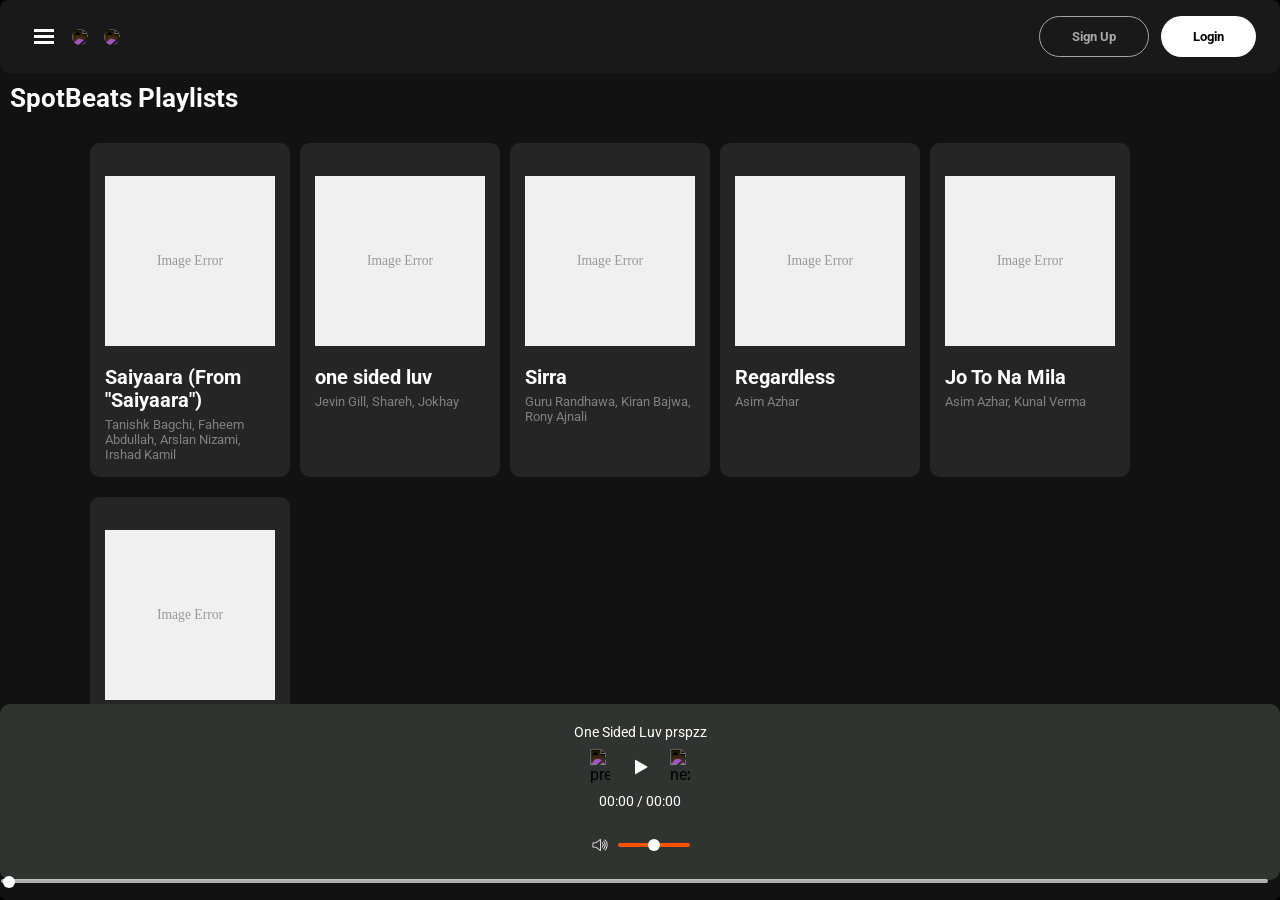
==== index.html @ 0576da1a "took the index file out of the folder" ====
<!DOCTYPE html>
<html lang="en">

<head>
    <meta charset="UTF-8">
    <meta name="viewport" content="width=device-width, initial-scale=1.0">
    <link rel="stylesheet" href="/style/style2.css">
    <link rel="stylesheet" href="/style/utility.css">
    <link rel="preconnect" href="https://fonts.googleapis.com">
    <link rel="preconnect" href="https://fonts.gstatic.com" crossorigin>
    <link rel="icon" class="invert" sizes="16x16" type="image/png"
        href="https://open.spotifycdn.com/cdn/images/favicon16.1c487bff.png">
    <link
        href="https://fonts.googleapis.com/css2?family=Butcherman&family=Martel+Sans:wght@600&family=Poppins:ital,wght@0,100;0,200;0,300;0,400;0,500;0,600;0,700;0,800;0,900;1,100;1,200;1,300;1,400;1,500;1,600;1,700;1,800;1,900&family=Roboto:ital,wght@0,100..900;1,100..900&display=swap"
        rel="stylesheet">
    <title>SpotBeats - Web Player: Music for everyone</title>
</head>

<body>
    <div class="container flex bg-black">
        
        <div class="left">
            <div class="close">
                <img width="25px" class="invert close-img" src="/img/cross.svg" alt="cross">
            </div>
            <div class="home bg-gray rounded margin-1 padding-1">
                <div class="logo flex align-item"><img class="invert" src="/img/logo.svg" alt="logo">SpotBeats</div>
                <ul>
                    <li><img class="invert" src="/img/home.svg" alt="home">Home</li>
                    <li><img class="invert" src="/img/search.svg" alt="search">Search</li>
                </ul>
            </div>

            <div class="library bg-gray rounded padding-1 margin-1">
                <div class="heading flex align-item">
                    <h2>Your Library</h2>
                    <button><img class="invert justify-center" src="/img/plus.svg" alt="plus"></button>
                </div>

                <div class="songslist">
                    <ul>
                    </ul>
                </div>

                <div class="footer">
                    <div><a href="https://www.spotify.com/pk-en/legal/">Legal</a></div>
                    <div><a href="https://www.spotify.com/pk-en/safetyandprivacy/">Safety & Privacy Center</a></div>
                    <div><a href="https://www.spotify.com/pk-en/legal/privacy-policy/">Privacy Policy</a></div>
                    <div><a href="https://www.spotify.com/pk-en/legal/cookies-policy/">Cookies</a></div>
                    <div><a href="https://www.spotify.com/pk-en/legal/privacy-policy/#s3">About Ads</a></div>
                    <div><a href="https://www.spotify.com/pk-en/accessibility/">Accessibility</a></div>
                </div>
            </div>
        </div>

        <div class="right bg-gray rounded">
            <div class="header">
                <div class="nav">
                    <img src="/img/hamburger.svg" class="invert hamburger" alt="hamburger" height="20" width="20">
                    <img src="https://cdn.hugeicons.com/icons/arrow-left-01-stroke-sharp.svg" alt="back">
                    <img src="https://cdn.hugeicons.com/icons/arrow-right-01-stroke-standard.svg" alt="forward">
                </div>
                <div class="buttons">
                    <button>Sign Up</button>
                    <button>Login</button>
                </div>
            </div>



            <div class="spotifyPlaylists">
                <h1>SpotBeats Playlists</h1>
                
                <div class="card-container">
        
                </div>

            </div>

            <div class="playbar">

                <div class="songinfo">
                </div>
                <div class="songbuttons invert">
                    <img id="previous" width="23" src="https://cdn-icons-png.flaticon.com/512/8839/8839055.png"
                        alt="previous">
                    <img id="play" src="/img/playButton.svg" alt="play">
                    <img id="next" width="17" src="https://cdn-icons-png.flaticon.com/512/6364/6364389.png" alt="next">
                </div>

                <div class="voltime">

                    <div class="songtime"> </div>
                    <div class="volume-control">
                        <img src="/img/volume.png" alt="volume" class="volume-icon invert">
                        <input type="range" min="0" max="100" value="50" class="volume-slider">
                    </div>

                </div>

            </div>

            <div class="seekbar">
                <div class="circle"></div>
            </div>

        </div>
    </div>
    <script src="/script/script2.js"></script>
</body>

</html>
---- style/style2.css ----
* {
    margin: 0;
    padding: 0;
    box-sizing: border-box;
    font-family: 'Roboto', sans-serif;
}

body {
    background-color: black;
    color: white;
}

html,
body {
    height: 100%;
    /* overflow: hidden; */
}

.container {
    display: flex;
    height: 100%;
    overflow: hidden;
}

.logo {
    gap: 2px;
    font-weight: bold;
    display: flex;
    align-items: center;
}

.left {
    width: 25vw;
    padding: 3px 5px;
    display: flex;
    flex-direction: column;
    height: 100vh;
    position: relative;
}

.right {
    width: 75vw;
    margin: 9px 3px 0 0;
    height: 100%;
    position: relative;

}

.home ul li {
    list-style: none;
    display: flex;
    gap: 18px;
    padding-top: 12px;
    font-weight: bold;
    align-items: center;
    width: 20px;
}

.library {
    flex: 1;
    display: flex;
    flex-direction: column;
    margin-top: 10px;
    padding-left: 12px;
    position: relative;
    overflow: hidden;
}

.heading {
    padding: 10px 8px;
    font-size: 10px;
    display: flex;
    align-items: center;
    margin: -10px 0;
}

.heading button {
    background: none;
    border: none;
    cursor: pointer;
    padding: 8px;
    border-radius: 50%;
    transition: background-color 0.2s ease;
    display: flex;
    align-items: center;
    justify-content: center;
    margin-left: auto;
}

.heading button:hover {
    background-color: rgba(255, 255, 255, 0.1);
}

.heading button img {
    width: 16px;
    height: 16px;
}

.songslist {
    flex: 1;
    overflow-y: scroll;
    margin: 12px 0;
    padding-right: 8px;
    scrollbar-color: gray;
    scroll-behavior: smooth;
}

.songslist ul {
    padding: 0;
    margin: 0;
}

.songslist ul li {
    list-style-type: decimal;
    display: flex;
    gap: 34px;
    cursor: pointer;
    border: 1px solid gray;
    margin: 5px 0;
    padding: 12px 5px 10px 10px;
    border-radius: 5px;
    max-height: 100vh;
    font-size: 14px;
    align-items: center;
}

.songslist ul li img {
    width: 20px;
}

.playnow {
    display: flex;
    align-items: center;
    justify-content: center;
    padding: 10px 34px;
}

.playnow span {
    font-size: 15px;
    width: 63px;
    padding: 0 9px;
}

.footer {
    display: flex;
    flex-wrap: wrap;
    font-size: 14px;
    align-items: center;
    gap: 22px;
    position: relative;
    bottom: 0;
    padding: 15px 12px;
}

.footer a {
    color: gray;
    text-decoration: none;
}

.header {
    display: flex;
    justify-content: space-between;
    align-items: center;
    padding: 16px 24px;
    background-color: rgb(26, 25, 25);
    border-radius: 10px;
}

.nav {
    display: flex;
    gap: 0;
    align-items: center;
}

.nav :nth-child(2),
.nav :nth-child(3) {
    width: 32px;
    height: 32px;
    padding: 8px;
    border-radius: 50%;
    cursor: pointer;
    transition: background-color 0.2s ease;
    filter: invert(1);
}

.nav img:hover {
    background-color: rgba(255, 255, 255, 0.1);
}

.buttons {
    display: flex;
    gap: 12px;
}

.buttons button {
    padding: 12px 32px;
    border-radius: 24px;
    border: none;
    font-weight: bold;
    cursor: pointer;
    transition: all 0.2s ease;
}

.buttons button:first-child {
    background: transparent;
    color: #a7a7a7;
    border: 1px solid #a7a7a7;
}

.buttons button:first-child:hover {
    color: white;
    border-color: white;
    transform: scale(1.05);
}

.buttons button:last-child {
    background: white;
    color: black;
}

.buttons button:last-child:hover {
    background: #e6e6e6;
    transform: scale(1.05);
}

.spotifyPlaylists {
    padding: 10px;
    font-size: 13px;
    overflow-y: auto;
    height: calc(100% - 60px);
    /* Adjust based on header height */
    display: flex;
    flex-direction: column;
}

.seekbar-container {
    order: 3;
    width: 100%;
    height: 20px;
    display: flex;
}

.playbar {
    display: flex;
    position: absolute;
    bottom: 20px;
    background-color: #303431;
    width: 99.5%;
    padding: 18px 10px;
    border-radius: 10px;
    left: 0;
    flex-direction: column;
    gap: 10px;
    align-items: center;
    justify-content: center;
}

.contain.scroll-x {
    display: flex;
    overflow-x: auto;
    gap: 16px;
    padding-bottom: 8px;
    scroll-behavior: smooth;
}

.hamburger {
    width: 40px;
    height: 40px;
    display: none;
    cursor: pointer;
}

.card-container {
    display: flex;
    flex-wrap: wrap;
    gap: 10px;
    padding: 20px;
    position: relative;
    overflow-y: auto;
    /* Enable vertical scrolling */
    max-height: calc(100% - 110px);
    /* Adjust based on your needs */
    flex: 1;
}

.card {
    min-width: 200px;
    width: 180px;
    font-size: 13px;
    padding: 15px;
    background-color: #252525;
    border-radius: 10px;
    overflow: hidden;
    cursor: pointer;
    position: relative;
    margin-top: 10px;
    left: 60px;
}

.card>* {
    padding-top: 5px;
}

.card img {
    width: 100%;
    object-fit: contain;
    border-radius: 6px;
}

.card p {
    color: gray;
}

.card .play {
    width: 40px;
    background-color: #18ef18;
    border-radius: 30px;
    padding: 7px;
    position: absolute;
    left: 150px;
    top: 210px;
    opacity: 0;
    transition: top 0.4s ease, opacity 0.4s ease;
}

.card:hover .play {
    top: 130px;
    /* move up on hover */
    opacity: 1;
}

.cardContainer::-webkit-scrollbar {
    width: 8px;
}

.cardContainer::-webkit-scrollbar-thumb {
    background-color: #3a3a3a;
    border-radius: 10px;
}

.songbuttons {
    width: 25px;
    height: 23px;
    display: flex;
    gap: 20px;
    justify-content: center;
    cursor: pointer;
    align-items: center;
    position: relative;
}

.seekbar {
    height: 0;
    width: 98.5%;
    border: 2px solid rgba(255, 255, 255, 0.67);
    position: absolute;
    bottom: 16px;
    border-radius: 20px;
    margin: 1px;
    cursor: pointer;
}

.circle {
    width: 12px;
    height: 12px;
    background-color: rgb(255, 255, 255);
    position: absolute;
    bottom: -6px;
    left: 0%;
    border-radius: 23px;
    transition: left 0.5s;
}

.songinfo {
    position: absolute;
    left: 15px;
    font-size: 14px;
    color: white;
    overflow-wrap: break-word;
    width: 30%;
}


.voltime {
    display: flex;
    position: absolute;
    right: 30px;
    gap: 23px;
    align-items: center;
}

.songtime {
    font-size: 14px;
    color: white;
    white-space: nowrap;
    display: flex;

}

#play,
#previous,
#next {
    width: 20px;
}

.close>img {
    position: absolute;
    right: 40px;
    top: 32px;
    display: none;
}

/* Volume Control Styles */
.volume-control {
    display: flex;
    align-items: center;
    gap: 8px;
    width: 120px;
}

.volume-icon {
    width: 20px;
    height: 20px;
    transition: transform 0.2s ease;
}

.volume-icon:hover {
    transform: scale(1.1);
}


.volume-slider {
    appearance: 1;
    -webkit-appearance: none;
    width: 100%;
    height: 4px;
    background: #ff5100;
    border-radius: 5px;
    outline: none;
    cursor: pointer;
    transition: background 0.2s ease;
}

.volume-slider:hover {
    background: #f58d05;
}

.volume-slider::-webkit-slider-thumb {
    -webkit-appearance: none;
    width: 12px;
    height: 12px;
    background: white;
    border-radius: 50%;
    cursor: pointer;
    transition: transform 0.2s ease;
}

.volume-slider::-webkit-slider-thumb:hover {
    transform: scale(1.2);
}

/* Responsive Enhancements */
@media (max-width: 1570px) {
    .left {
        position: absolute;
        left: -125%;
        transition: left 0.4s ease;
        z-index: 999;
        width: 425px;
        min-height: 100%;
        background-color: black;
        margin: 0px;
        padding: 0px;
        overflow: hidden;
    }

    .left.active {
        left: 0;
    }

    .right {
        width: 100vw;
        margin: 0px;
        height: 100%;
        position: relative;
    }

    .playbar {
        flex-direction: column;
        gap: 10px;
        padding: 15px 10px;
        width: 100vw;
        align-items: flex-start;
        background-color: #303431;
    }

    .songinfo,
    .songbuttons {
        position: static;
        width: 100%;
        text-align: center;
        margin-top: 5px;
        justify-content: center;
    }



    .songinfo div {
        word-break: break-all;
    }

    .seekbar {
        position: absolute;
        margin-top: 12px;
        width: 99%;
        left: 1;
    }

    .circle {
        position: relative;
        bottom: 5px;
    }

    .hamburger {
        display: block;
        cursor: pointer;
        z-index: 1000;
    }

    .seekbar-container {
        order: 3;
        width: 100%;
        height: 20px;
        display: flex;
        justify-content: center;
    }

    .volume-control {
        position: static;
        justify-content: center;
        margin-top: 10px;
    }

    .voltime {
        position: static;
        justify-content: center;
        width: 50%;
        margin: 0px auto;
        align-items: center;
    }

    .volume-control {
        padding: 10px;
    }


    .voltime {
        flex-direction: column;
        gap: 6px;
        margin-top: 5px;
    }
}

@media(min-width: 1800px) {
    .left {
        width: 23vw;
    }

    .right {
        width: 78vw;
    }

    .songslist ul li {
        justify-content: space-between;
    }
}

@media(max-width: 480px) {
    .left {
        min-height: 105%;
        overflow-x: hidden;
    }

    .spotifyPlaylists {
        font-size: 15px;
        padding: 0px;
        overflow: hidden;
    }

    .spotifyPlaylists>h1 {
        position: relative;
        left: 10px;
    }

    .card-container {
        overflow-y: scroll;
        justify-content: center;
        max-height: 65vh;
        padding: 20px 74px 0px 0px;
        overflow-x: hidden;
        left: -15px;
        margin-top: 5px;
        max-width: 100%;

    }

    .card {
        min-width: 365px;
        padding: 39px 5px;
    }

    .playbar {
        flex-wrap: wrap;
        margin: 2px;
        background-color: #303431;
    }

    .seekbar {
        width: 99%;
        left: 2px;
    }

    .songbuttons {
        margin-top: 10px;
        margin-bottom: 2px;
    }

    .volume-control {
        padding: 10px;
    }


    .voltime {
        flex-direction: column;
        gap: 6px;
        margin-top: 5px;
    }
}

@media(max-width: 400px) {
    .left {
        min-height: 108%;
    }
}

@media(max-width: 390px) {
    .left {
        min-height: 110%;
    }
}
---- style/utility.css ----
.flex {
    display: flex;
}

.justify-center {
    justify-content: center;
}

.align-item {
    align-items: center;
}

.border {
    border: 2px solid red;
    margin: 3px;
}

.bg-black {
    background-color: black;
    color: white;
}

.invert {
    filter: invert(1);
}

.bg-gray {
    background-color: #121212;
}

.rounded {
    border-radius: 7px;
}

.margin-1 {
    margin: 5px;
}

.padding-1 {
    padding: 20px;
}

.scroll-x {
    overflow-x: scroll;
}

::-webkit-scrollbar {
    width: 8px;
}

::-webkit-scrollbar-track {
    background: #111;
    /* dark track to match black background */
}

::-webkit-scrollbar-thumb {
    background: #272727;
}

::-webkit-scrollbar-thumb:hover {
    background: #888;
    /* lighter on hover */
}
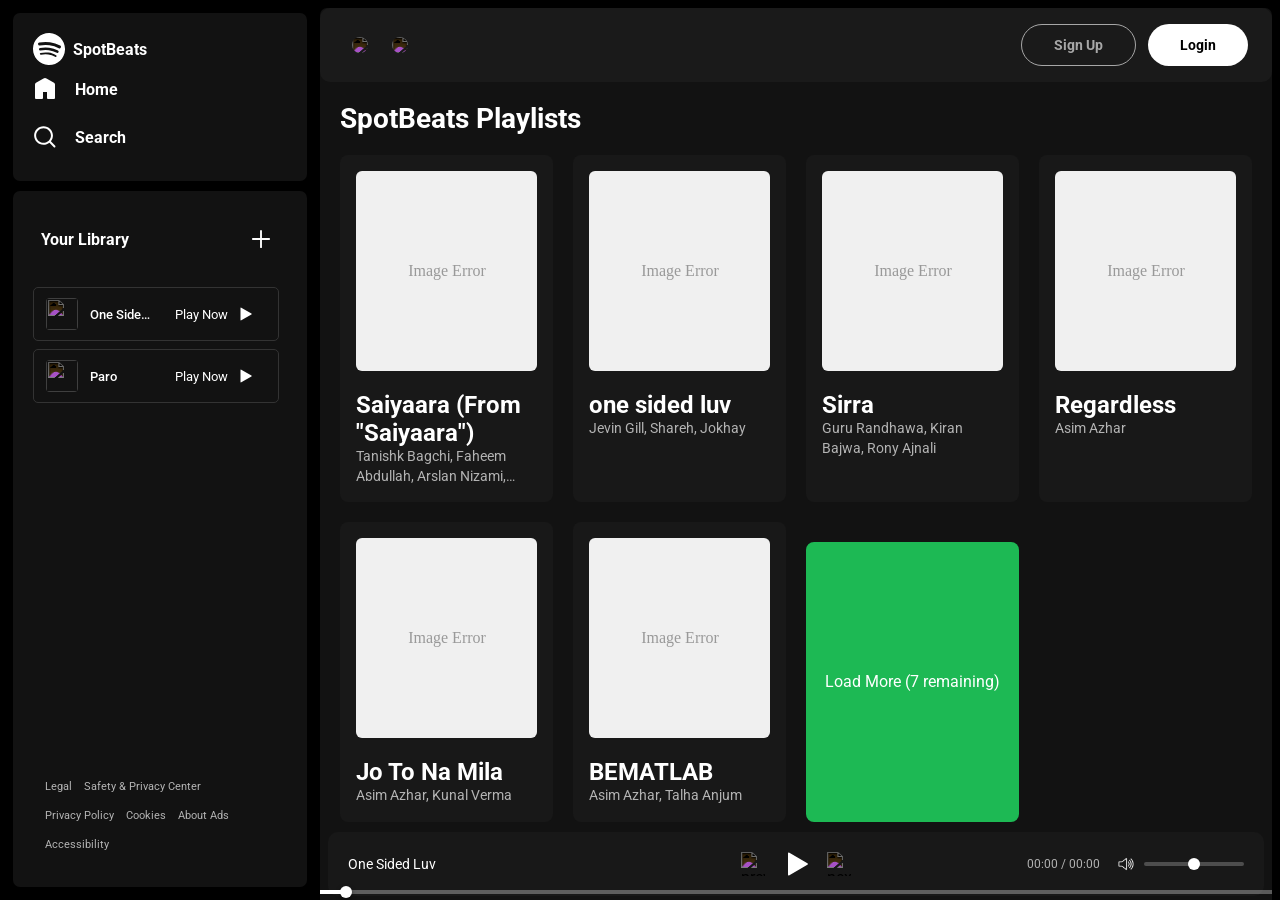
==== commit 449cd14e: "completed done with the css" ====
--- a/index.html
+++ b/index.html
@@ -1,112 +1,112 @@
-<!DOCTYPE html>
-<html lang="en">
-
-<head>
-    <meta charset="UTF-8">
-    <meta name="viewport" content="width=device-width, initial-scale=1.0">
-    <link rel="stylesheet" href="/style/style2.css">
-    <link rel="stylesheet" href="/style/utility.css">
-    <link rel="preconnect" href="https://fonts.googleapis.com">
-    <link rel="preconnect" href="https://fonts.gstatic.com" crossorigin>
-    <link rel="icon" class="invert" sizes="16x16" type="image/png"
-        href="https://open.spotifycdn.com/cdn/images/favicon16.1c487bff.png">
-    <link
-        href="https://fonts.googleapis.com/css2?family=Butcherman&family=Martel+Sans:wght@600&family=Poppins:ital,wght@0,100;0,200;0,300;0,400;0,500;0,600;0,700;0,800;0,900;1,100;1,200;1,300;1,400;1,500;1,600;1,700;1,800;1,900&family=Roboto:ital,wght@0,100..900;1,100..900&display=swap"
-        rel="stylesheet">
-    <title>SpotBeats - Web Player: Music for everyone</title>
-</head>
-
-<body>
-    <div class="container flex bg-black">
-        
-        <div class="left">
-            <div class="close">
-                <img width="25px" class="invert close-img" src="/img/cross.svg" alt="cross">
-            </div>
-            <div class="home bg-gray rounded margin-1 padding-1">
-                <div class="logo flex align-item"><img class="invert" src="/img/logo.svg" alt="logo">SpotBeats</div>
-                <ul>
-                    <li><img class="invert" src="/img/home.svg" alt="home">Home</li>
-                    <li><img class="invert" src="/img/search.svg" alt="search">Search</li>
-                </ul>
-            </div>
-
-            <div class="library bg-gray rounded padding-1 margin-1">
-                <div class="heading flex align-item">
-                    <h2>Your Library</h2>
-                    <button><img class="invert justify-center" src="/img/plus.svg" alt="plus"></button>
-                </div>
-
-                <div class="songslist">
-                    <ul>
-                    </ul>
-                </div>
-
-                <div class="footer">
-                    <div><a href="https://www.spotify.com/pk-en/legal/">Legal</a></div>
-                    <div><a href="https://www.spotify.com/pk-en/safetyandprivacy/">Safety & Privacy Center</a></div>
-                    <div><a href="https://www.spotify.com/pk-en/legal/privacy-policy/">Privacy Policy</a></div>
-                    <div><a href="https://www.spotify.com/pk-en/legal/cookies-policy/">Cookies</a></div>
-                    <div><a href="https://www.spotify.com/pk-en/legal/privacy-policy/#s3">About Ads</a></div>
-                    <div><a href="https://www.spotify.com/pk-en/accessibility/">Accessibility</a></div>
-                </div>
-            </div>
-        </div>
-
-        <div class="right bg-gray rounded">
-            <div class="header">
-                <div class="nav">
-                    <img src="/img/hamburger.svg" class="invert hamburger" alt="hamburger" height="20" width="20">
-                    <img src="https://cdn.hugeicons.com/icons/arrow-left-01-stroke-sharp.svg" alt="back">
-                    <img src="https://cdn.hugeicons.com/icons/arrow-right-01-stroke-standard.svg" alt="forward">
-                </div>
-                <div class="buttons">
-                    <button>Sign Up</button>
-                    <button>Login</button>
-                </div>
-            </div>
-
-
-
-            <div class="spotifyPlaylists">
-                <h1>SpotBeats Playlists</h1>
-                
-                <div class="card-container">
-        
-                </div>
-
-            </div>
-
-            <div class="playbar">
-
-                <div class="songinfo">
-                </div>
-                <div class="songbuttons invert">
-                    <img id="previous" width="23" src="https://cdn-icons-png.flaticon.com/512/8839/8839055.png"
-                        alt="previous">
-                    <img id="play" src="/img/playButton.svg" alt="play">
-                    <img id="next" width="17" src="https://cdn-icons-png.flaticon.com/512/6364/6364389.png" alt="next">
-                </div>
-
-                <div class="voltime">
-
-                    <div class="songtime"> </div>
-                    <div class="volume-control">
-                        <img src="/img/volume.png" alt="volume" class="volume-icon invert">
-                        <input type="range" min="0" max="100" value="50" class="volume-slider">
-                    </div>
-
-                </div>
-
-            </div>
-
-            <div class="seekbar">
-                <div class="circle"></div>
-            </div>
-
-        </div>
-    </div>
-    <script src="/script/script2.js"></script>
-</body>
-
-</html>
+<!DOCTYPE html>
+<html lang="en">
+
+<head>
+    <meta charset="UTF-8">
+    <meta name="viewport" content="width=device-width, initial-scale=1.0">
+    <link rel="stylesheet" href="/style/style2.css">
+    <link rel="stylesheet" href="/style/utility.css">
+    <link rel="preconnect" href="https://fonts.googleapis.com">
+    <link rel="preconnect" href="https://fonts.gstatic.com" crossorigin>
+    <link rel="icon" class="invert" sizes="16x16" type="image/png"
+        href="https://open.spotifycdn.com/cdn/images/favicon16.1c487bff.png">
+    <link
+        href="https://fonts.googleapis.com/css2?family=Butcherman&family=Martel+Sans:wght@600&family=Poppins:ital,wght@0,100;0,200;0,300;0,400;0,500;0,600;0,700;0,800;0,900;1,100;1,200;1,300;1,400;1,500;1,600;1,700;1,800;1,900&family=Roboto:ital,wght@0,100..900;1,100..900&display=swap"
+        rel="stylesheet">
+    <title>SpotBeats - Web Player: Music for everyone</title>
+</head>
+
+<body>
+    <div class="container flex bg-black">
+        
+        <div class="left">
+            <div class="close">
+                <img width="25px" class="invert close-img" src="/img/cross.svg" alt="cross">
+            </div>
+            <div class="home bg-gray rounded margin-1 padding-1">
+                <div class="logo flex align-item"><img class="invert" src="/img/logo.svg" alt="logo">SpotBeats</div>
+                <ul>
+                    <li><img class="invert" src="/img/home.svg" alt="home">Home</li>
+                    <li><img class="invert" src="/img/search.svg" alt="search">Search</li>
+                </ul>
+            </div>
+
+            <div class="library bg-gray rounded padding-1 margin-1">
+                <div class="heading flex align-item">
+                    <h2>Your Library</h2>
+                    <button><img class="invert justify-center" src="/img/plus.svg" alt="plus"></button>
+                </div>
+
+                <div class="songslist">
+                    <ul>
+                    </ul>
+                </div>
+
+                <div class="footer">
+                    <div><a href="https://www.spotify.com/pk-en/legal/">Legal</a></div>
+                    <div><a href="https://www.spotify.com/pk-en/safetyandprivacy/">Safety & Privacy Center</a></div>
+                    <div><a href="https://www.spotify.com/pk-en/legal/privacy-policy/">Privacy Policy</a></div>
+                    <div><a href="https://www.spotify.com/pk-en/legal/cookies-policy/">Cookies</a></div>
+                    <div><a href="https://www.spotify.com/pk-en/legal/privacy-policy/#s3">About Ads</a></div>
+                    <div><a href="https://www.spotify.com/pk-en/accessibility/">Accessibility</a></div>
+                </div>
+            </div>
+        </div>
+
+        <div class="right bg-gray rounded">
+            <div class="header">
+                <div class="nav">
+                    <img src="/img/hamburger.svg" class="invert hamburger" alt="hamburger" height="20" width="20">
+                    <img src="https://cdn.hugeicons.com/icons/arrow-left-01-stroke-sharp.svg" alt="back">
+                    <img src="https://cdn.hugeicons.com/icons/arrow-right-01-stroke-standard.svg" alt="forward">
+                </div>
+                <div class="buttons">
+                    <button>Sign Up</button>
+                    <button>Login</button>
+                </div>
+            </div>
+
+
+
+            <div class="spotifyPlaylists">
+                <h1>SpotBeats Playlists</h1>
+                
+                <div class="card-container">
+        
+                </div>
+
+            </div>
+
+            <div class="playbar">
+
+                <div class="songinfo">
+                </div>
+                <div class="songbuttons invert">
+                    <img id="previous" width="23" src="https://cdn-icons-png.flaticon.com/512/8839/8839055.png"
+                        alt="previous">
+                    <img id="play" src="/img/playButton.svg" alt="play">
+                    <img id="next" width="17" src="https://cdn-icons-png.flaticon.com/512/6364/6364389.png" alt="next">
+                </div>
+
+                <div class="voltime">
+
+                    <div class="songtime"> </div>
+                    <div class="volume-control">
+                        <img src="/img/volume.png" alt="volume" class="volume-icon invert">
+                        <input type="range" min="0" max="100" value="50" class="volume-slider">
+                    </div>
+
+                </div>
+
+            </div>
+
+            <div class="seekbar">
+                <div class="circle"></div>
+            </div>
+
+        </div>
+    </div>
+    <script src="/script/script2.js"></script>
+</body>
+
+</html>
--- a/style/style2.css
+++ b/style/style2.css
@@ -8,52 +8,73 @@
 body {
     background-color: black;
     color: white;
+    overflow-x: hidden;
 }
 
 html,
 body {
     height: 100%;
-    /* overflow: hidden; */
 }
 
 .container {
     display: flex;
-    height: 100%;
+    height: 100vh;
     overflow: hidden;
+    position: relative;
 }
 
 .logo {
-    gap: 2px;
+    gap: 8px;
     font-weight: bold;
     display: flex;
     align-items: center;
+    font-size: 16px;
 }
 
 .left {
-    width: 25vw;
-    padding: 3px 5px;
+    width: 25%;
+    min-width: 280px;
+    max-width: 400px;
+    padding: 8px;
     display: flex;
     flex-direction: column;
     height: 100vh;
+    transition: transform 0.3s ease;
+}
+
+.right {
+    flex: 1;
+    margin: 8px 8px 0 0;
+    height: 100vh;
+    display: flex;
+    flex-direction: column;
+    overflow: hidden;
     position: relative;
 }
 
-.right {
-    width: 75vw;
-    margin: 9px 3px 0 0;
-    height: 100%;
-    position: relative;
-
+.home ul {
+    padding: 0;
+    margin: 0;
 }
 
 .home ul li {
     list-style: none;
     display: flex;
     gap: 18px;
-    padding-top: 12px;
+    padding: 12px 0;
     font-weight: bold;
     align-items: center;
-    width: 20px;
+    cursor: pointer;
+    transition: opacity 0.2s;
+}
+
+.home ul li:hover {
+    opacity: 0.8;
+}
+
+.home ul li img {
+    width: 24px;
+    height: 24px;
 }
 
 .library {
@@ -61,17 +82,20 @@
     display: flex;
     flex-direction: column;
     margin-top: 10px;
-    padding-left: 12px;
-    position: relative;
+    padding: 12px;
     overflow: hidden;
 }
 
 .heading {
     padding: 10px 8px;
-    font-size: 10px;
-    display: flex;
-    align-items: center;
-    margin: -10px 0;
+    font-size: 14px;
+    display: flex;
+    align-items: center;
+    justify-content: space-between;
+}
+
+.heading h2 {
+    font-size: 16px;
 }
 
 .heading button {
@@ -84,7 +108,6 @@
     display: flex;
     align-items: center;
     justify-content: center;
-    margin-left: auto;
 }
 
 .heading button:hover {
@@ -92,69 +115,113 @@
 }
 
 .heading button img {
-    width: 16px;
-    height: 16px;
+    width: 20px;
+    height: 20px;
 }
 
 .songslist {
     flex: 1;
-    overflow-y: scroll;
+    overflow-y: auto;
+    overflow-x: hidden;
     margin: 12px 0;
     padding-right: 8px;
-    scrollbar-color: gray;
-    scroll-behavior: smooth;
 }
 
 .songslist ul {
     padding: 0;
     margin: 0;
+    list-style: none;
 }
 
 .songslist ul li {
-    list-style-type: decimal;
-    display: flex;
-    gap: 34px;
-    cursor: pointer;
-    border: 1px solid gray;
-    margin: 5px 0;
-    padding: 12px 5px 10px 10px;
+    display: flex;
+    gap: 12px;
+    cursor: pointer;
+    border: 1px solid #333;
+    margin: 8px 0;
+    padding: 10px 12px;
     border-radius: 5px;
-    max-height: 100vh;
-    font-size: 14px;
-    align-items: center;
-}
-
-.songslist ul li img {
-    width: 20px;
+    font-size: 13px;
+    align-items: center;
+    justify-content: space-between;
+    transition: background-color 0.2s;
+}
+
+.songslist ul li:hover {
+    background-color: rgba(255, 255, 255, 0.05);
+}
+
+.songslist ul li > img:first-child {
+    width: 32px;
+    height: 32px;
+    border-radius: 4px;
+    flex-shrink: 0;
+}
+
+.songslist ul li > div:first-of-type {
+    display: flex;
+    align-items: center;
+    gap: 12px;
+    flex: 1;
+    min-width: 0;
+    overflow: hidden;
+}
+
+.songslist ul li > div:first-of-type > div {
+    flex: 1;
+    overflow: hidden;
+    text-overflow: ellipsis;
+    white-space: nowrap;
+}
+
+.song-name {
+    font-weight: 500;
+    color: white;
 }
 
 .playnow {
     display: flex;
     align-items: center;
-    justify-content: center;
-    padding: 10px 34px;
+    gap: 8px;
+    flex-shrink: 0;
+    padding: 6px 12px;
+    background-color: transparent;
+    border-radius: 20px;
+    transition: background-color 0.2s;
+}
+
+.playnow:hover {
+    background-color: rgba(255, 255, 255, 0.1);
 }
 
 .playnow span {
-    font-size: 15px;
-    width: 63px;
-    padding: 0 9px;
+    font-size: 13px;
+    white-space: nowrap;
+}
+
+.playnow img {
+    width: 18px !important;
+    height: 18px !important;
+    border-radius: 0 !important;
 }
 
 .footer {
     display: flex;
     flex-wrap: wrap;
-    font-size: 14px;
-    align-items: center;
-    gap: 22px;
-    position: relative;
-    bottom: 0;
-    padding: 15px 12px;
+    font-size: 11px;
+    gap: 16px 12px;
+    padding: 16px 12px;
+    margin-top: auto;
 }
 
 .footer a {
-    color: gray;
+    color: #b3b3b3;
     text-decoration: none;
+    transition: color 0.2s;
+}
+
+.footer a:hover {
+    color: white;
 }
 
 .header {
@@ -162,18 +229,18 @@
     justify-content: space-between;
     align-items: center;
     padding: 16px 24px;
-    background-color: rgb(26, 25, 25);
+    background-color: #1a1a1a;
     border-radius: 10px;
+    flex-shrink: 0;
 }
 
 .nav {
     display: flex;
-    gap: 0;
-    align-items: center;
-}
-
-.nav :nth-child(2),
-.nav :nth-child(3) {
+    gap: 8px;
+    align-items: center;
+}
+
+.nav img {
     width: 32px;
     height: 32px;
     padding: 8px;
@@ -185,6 +252,11 @@
 
 .nav img:hover {
     background-color: rgba(255, 255, 255, 0.1);
+}
+
+.hamburger {
+    display: none;
+    cursor: pointer;
 }
 
 .buttons {
@@ -197,6 +269,7 @@
     border-radius: 24px;
     border: none;
     font-weight: bold;
+    font-size: 14px;
     cursor: pointer;
     transition: all 0.2s ease;
 }
@@ -224,203 +297,158 @@
 }
 
 .spotifyPlaylists {
-    padding: 10px;
-    font-size: 13px;
+    flex: 1;
+    padding: 20px;
     overflow-y: auto;
-    height: calc(100% - 60px);
-    /* Adjust based on header height */
-    display: flex;
-    flex-direction: column;
-}
-
-.seekbar-container {
-    order: 3;
-    width: 100%;
-    height: 20px;
-    display: flex;
-}
-
-.playbar {
-    display: flex;
-    position: absolute;
-    bottom: 20px;
-    background-color: #303431;
-    width: 99.5%;
-    padding: 18px 10px;
-    border-radius: 10px;
-    left: 0;
-    flex-direction: column;
-    gap: 10px;
-    align-items: center;
-    justify-content: center;
-}
-
-.contain.scroll-x {
-    display: flex;
-    overflow-x: auto;
-    gap: 16px;
-    padding-bottom: 8px;
-    scroll-behavior: smooth;
-}
-
-.hamburger {
-    width: 40px;
-    height: 40px;
-    display: none;
-    cursor: pointer;
+    overflow-x: hidden;
+    padding-bottom: 120px;
+}
+
+.spotifyPlaylists h1 {
+    font-size: 28px;
+    margin-bottom: 20px;
 }
 
 .card-container {
-    display: flex;
-    flex-wrap: wrap;
-    gap: 10px;
-    padding: 20px;
+    display: grid;
+    grid-template-columns: repeat(auto-fill, minmax(180px, 1fr));
+    gap: 20px;
+    padding-bottom: 20px;
+}
+
+.card {
+    background-color: #181818;
+    border-radius: 8px;
+    padding: 16px;
+    cursor: pointer;
+    transition: background-color 0.3s ease;
     position: relative;
-    overflow-y: auto;
-    /* Enable vertical scrolling */
-    max-height: calc(100% - 110px);
-    /* Adjust based on your needs */
-    flex: 1;
-}
-
-.card {
-    min-width: 200px;
-    width: 180px;
-    font-size: 13px;
-    padding: 15px;
-    background-color: #252525;
-    border-radius: 10px;
-    overflow: hidden;
-    cursor: pointer;
-    position: relative;
-    margin-top: 10px;
-    left: 60px;
-}
-
-.card>* {
-    padding-top: 5px;
+}
+
+.card:hover {
+    background-color: #282828;
 }
 
 .card img {
     width: 100%;
-    object-fit: contain;
+    aspect-ratio: 1;
+    object-fit: cover;
     border-radius: 6px;
+    margin-bottom: 16px;
+}
+
+.card h3 {
+    font-size: 16px;
+    margin-bottom: 8px;
+    white-space: nowrap;
+    overflow: hidden;
+    text-overflow: ellipsis;
 }
 
 .card p {
-    color: gray;
+    color: #b3b3b3;
+    font-size: 14px;
+    line-height: 1.4;
+    display: -webkit-box;
+    -webkit-line-clamp: 2;
+    -webkit-box-orient: vertical;
+    overflow: hidden;
 }
 
 .card .play {
-    width: 40px;
-    background-color: #18ef18;
-    border-radius: 30px;
-    padding: 7px;
+    width: 48px;
+    height: 48px;
+    background-color: #1ed760;
+    border-radius: 50%;
+    padding: 12px;
     position: absolute;
-    left: 150px;
-    top: 210px;
+    right: 24px;
+    bottom: 100px;
     opacity: 0;
-    transition: top 0.4s ease, opacity 0.4s ease;
+    transform: translateY(8px);
+    transition: all 0.3s ease;
+    box-shadow: 0 8px 16px rgba(0, 0, 0, 0.3);
 }
 
 .card:hover .play {
-    top: 130px;
-    /* move up on hover */
     opacity: 1;
-}
-
-.cardContainer::-webkit-scrollbar {
-    width: 8px;
-}
-
-.cardContainer::-webkit-scrollbar-thumb {
-    background-color: #3a3a3a;
+    transform: translateY(0);
+}
+
+.playbar {
+    background-color: #181818;
+    padding: 16px 20px;
     border-radius: 10px;
+    margin: 8px;
+    display: grid;
+    grid-template-columns: 1fr auto 1fr;
+    align-items: center;
+    gap: 16px;
+    position: relative;
+    flex-shrink: 0;
+}
+
+.songinfo {
+    display: flex;
+    align-items: center;
+    gap: 12px;
+    min-width: 0;
+    font-size: 14px;
+}
+
+.songinfo > div {
+    overflow: hidden;
+    text-overflow: ellipsis;
+    white-space: nowrap;
 }
 
 .songbuttons {
-    width: 25px;
-    height: 23px;
-    display: flex;
-    gap: 20px;
+    display: flex;
+    gap: 15px;
     justify-content: center;
-    cursor: pointer;
-    align-items: center;
-    position: relative;
-}
-
-.seekbar {
-    height: 0;
-    width: 98.5%;
-    border: 2px solid rgba(255, 255, 255, 0.67);
-    position: absolute;
-    bottom: 16px;
-    border-radius: 20px;
-    margin: 1px;
-    cursor: pointer;
-}
-
-.circle {
-    width: 12px;
-    height: 12px;
-    background-color: rgb(255, 255, 255);
-    position: absolute;
-    bottom: -6px;
-    left: 0%;
-    border-radius: 23px;
-    transition: left 0.5s;
-}
-
-.songinfo {
-    position: absolute;
-    left: 15px;
-    font-size: 14px;
-    color: white;
-    overflow-wrap: break-word;
-    width: 30%;
-}
-
+    align-items: center;
+}
+
+.songbuttons img {
+    width: 24px;
+    height: 24px;
+    cursor: pointer;
+    transition: transform 0.2s;
+}
+
+.songbuttons img:hover {
+    transform: scale(1.1);
+}
+
+#play {
+    width: 32px;
+    height: 32px;
+}
 
 .voltime {
     display: flex;
-    position: absolute;
-    right: 30px;
-    gap: 23px;
-    align-items: center;
+    gap: 16px;
+    align-items: center;
+    justify-content: flex-end;
 }
 
 .songtime {
-    font-size: 14px;
-    color: white;
+    font-size: 12px;
+    color: #b3b3b3;
     white-space: nowrap;
-    display: flex;
-
-}
-
-#play,
-#previous,
-#next {
-    width: 20px;
-}
-
-.close>img {
-    position: absolute;
-    right: 40px;
-    top: 32px;
-    display: none;
-}
-
-/* Volume Control Styles */
+}
+
 .volume-control {
     display: flex;
     align-items: center;
     gap: 8px;
-    width: 120px;
+    min-width: 120px;
 }
 
 .volume-icon {
     width: 20px;
     height: 20px;
+    cursor: pointer;
     transition: transform 0.2s ease;
 }
 
@@ -428,21 +456,15 @@
     transform: scale(1.1);
 }
 
-
 .volume-slider {
-    appearance: 1;
     -webkit-appearance: none;
-    width: 100%;
+    appearance: none;
+    width: 100px;
     height: 4px;
-    background: #ff5100;
-    border-radius: 5px;
+    background: #4d4d4d;
+    border-radius: 2px;
     outline: none;
     cursor: pointer;
-    transition: background 0.2s ease;
-}
-
-.volume-slider:hover {
-    background: #f58d05;
 }
 
 .volume-slider::-webkit-slider-thumb {
@@ -459,192 +481,342 @@
     transform: scale(1.2);
 }
 
-/* Responsive Enhancements */
-@media (max-width: 1570px) {
+.volume-slider::-moz-range-thumb {
+    width: 12px;
+    height: 12px;
+    background: white;
+    border-radius: 50%;
+    cursor: pointer;
+    border: none;
+}
+
+.seekbar {
+    position: relative;
+    top: -12px;
+    left: 20px;
+    right: 20px;
+    height: 4px;
+    background: rgba(255, 255, 255, 0.3);
+    border-radius: 2px;
+    cursor: pointer;
+    transform: translateY(-50%);
+    overflow: visible;
+}
+.circle {
+    width: 12px;
+    height: 12px;
+    background-color: white;
+    position: absolute;
+    top: 50%;
+    transform: translateY(-50%);
+    left: 0%;
+    border-radius: 50%;
+    transition: left 0.1s linear;
+    pointer-events: none;
+    box-shadow: 0 2px 4px rgba(0, 0, 0, 0.5);
+    z-index: 2;
+}
+
+.circle::before {
+    content: '';
+    position: absolute;
+    right: 6px;
+    top: 50%;
+    transform: translateY(-50%);
+    width: 2000px;
+    height: 4px;
+    background: white;
+    border-radius: 0;
+}
+
+.close {
+    display: none;
+}
+
+.close-img {
+    display: none;
+}
+
+/* Tablet Styles */
+@media (max-width: 1024px) {
+    .card-container {
+        grid-template-columns: repeat(auto-fill, minmax(150px, 1fr));
+        gap: 16px;
+    }
+
+    .spotifyPlaylists h1 {
+        font-size: 24px;
+    }
+
+    .buttons button {
+        padding: 10px 24px;
+        font-size: 13px;
+    }
+}
+
+/* Mobile Styles */
+@media (max-width: 768px) {
+    .container {
+        position: relative;
+    }
+
+    .playbar {
+        left: 0 !important;
+        right: 0;
+        bottom: 0;
+        position: fixed;
+    }
+
     .left {
-        position: absolute;
+        position: fixed;
         left: -125%;
-        transition: left 0.4s ease;
-        z-index: 999;
-        width: 425px;
-        min-height: 100%;
-        background-color: black;
-        margin: 0px;
-        padding: 0px;
-        overflow: hidden;
-    }
-
-    .left.active {
-        left: 0;
+        top: 0;
+        width: 320px;
+        max-width: 85vw;
+        height: 100vh;
+        background-color: #000;
+        z-index: 1000;
+        padding: 16px;
+        transition: left 0.3s ease;
+        box-shadow: 2px 0 20px rgba(0, 0, 0, 0.8);
+        overflow-y: auto;
+    }
+
+    /* When opened via JavaScript (style.left = "0") */
+    .left[style*="left: 0"] {
+        left: 0 !important;
+    }
+
+    .close {
+        display: block;
+        text-align: right;
+        margin-bottom: 16px;
+    }
+
+    .close-img {
+        display: inline-block;
+        width: 24px;
+        height: 24px;
+        cursor: pointer;
+    }
+
+    .home {
+        margin-bottom: 8px;
+    }
+
+    .library {
+        margin-top: 8px;
+    }
+
+    .home ul li img {
+        width: 20px;
+        height: 20px;
+    }
+
+    .songslist ul li {
+        padding: 8px 10px;
+        font-size: 12px;
+    }
+
+    .songslist ul li > img:first-child {
+        width: 28px;
+        height: 28px;
+    }
+
+    .songslist ul li > div:first-of-type > div {
+        flex: 1;
+        overflow: visible;
+        text-overflow: clip;
+        white-space: normal;
+        word-wrap: break-word;
+        line-height: 1.3;
+    }
+
+    .playnow {
+        padding: 4px 8px;
+        gap: 6px;
+    }
+
+    .playnow span {
+        font-size: 11px;
+    }
+
+    .playnow img {
+        width: 16px !important;
+        height: 16px !important;
+    }
+
+    .heading button img {
+        width: 18px;
+        height: 18px;
+    }
+
+    .footer {
+        font-size: 10px;
+        gap: 12px 8px;
+        padding: 12px 8px;
     }
 
     .right {
         width: 100vw;
-        margin: 0px;
-        height: 100%;
-        position: relative;
-    }
-
-    .playbar {
-        flex-direction: column;
-        gap: 10px;
-        padding: 15px 10px;
-        width: 100vw;
-        align-items: flex-start;
-        background-color: #303431;
-    }
-
-    .songinfo,
-    .songbuttons {
-        position: static;
-        width: 100%;
-        text-align: center;
-        margin-top: 5px;
-        justify-content: center;
-    }
-
-
-
-    .songinfo div {
-        word-break: break-all;
-    }
-
-    .seekbar {
-        position: absolute;
-        margin-top: 12px;
-        width: 99%;
-        left: 1;
-    }
-
-    .circle {
-        position: relative;
-        bottom: 5px;
+        margin: 0;
+        border-radius: 0;
     }
 
     .hamburger {
         display: block;
-        cursor: pointer;
-        z-index: 1000;
-    }
-
-    .seekbar-container {
+        width: 28px;
+        height: 28px;
+    }
+
+    .header {
+        padding: 12px 16px;
+        border-radius: 0;
+    }
+
+    .nav {
+        gap: 4px;
+    }
+
+    .nav img:not(.hamburger) {
+        width: 28px;
+        height: 28px;
+    }
+
+    .buttons {
+        gap: 8px;
+    }
+
+    .buttons button {
+        padding: 8px 20px;
+        font-size: 12px;
+    }
+
+    .spotifyPlaylists {
+        padding: 16px;
+    }
+
+    .spotifyPlaylists h1 {
+        font-size: 22px;
+        margin-bottom: 16px;
+    }
+
+    .card-container {
+        grid-template-columns: repeat(auto-fill, minmax(140px, 1fr));
+        gap: 12px;
+    }
+
+    .card {
+        padding: 12px;
+    }
+
+    .card h3 {
+        font-size: 14px;
+    }
+
+    .card p {
+        font-size: 12px;
+    }
+
+    .playbar {
+        grid-template-columns: 1fr;
+        grid-template-rows: auto auto auto auto;
+        gap: 12px;
+        padding: 12px 16px;
+        margin: 0;
+        border-radius: 0;
+    }
+
+    .songinfo {
+        order: 1;
+        justify-content: center;
+        text-align: center;
+    }
+
+    .songbuttons {
+        order: 2;
+        gap: 24px;
+    }
+
+    .songtime {
         order: 3;
+        text-align: center;
         width: 100%;
+    }
+
+    .voltime {
+        order: 4;
+        justify-content: center;
+        flex-direction: row;
+        width: 100%;
+    }
+
+    .volume-control {
+        min-width: 150px;
+    }
+
+    .seekbar {
+        top: 0;
+        left: 0;
+        right: 0;
+        height: 4px;
+    }
+}
+
+/* Small Mobile Styles */
+@media (max-width: 480px) {
+    .spotifyPlaylists h1 {
+        font-size: 20px;
+    }
+
+    .card-container {
+        grid-template-columns: repeat(2, 1fr);
+        gap: 10px;
+    }
+
+    .buttons button:first-child {
+        display: none;
+    }
+
+    .footer {
+        font-size: 10px;
+        gap: 12px 8px;
+    }
+
+    .volume-slider {
+        width: 80px;
+    }
+}
+
+/* Extra Small Mobile */
+@media (max-width: 360px) {
+    .card-container {
+        grid-template-columns: 1fr;
+    }
+
+    .songbuttons {
+        gap: 16px;
+    }
+
+    .songbuttons img {
+        width: 20px;
         height: 20px;
-        display: flex;
-        justify-content: center;
-    }
-
-    .volume-control {
-        position: static;
-        justify-content: center;
-        margin-top: 10px;
-    }
-
-    .voltime {
-        position: static;
-        justify-content: center;
-        width: 50%;
-        margin: 0px auto;
-        align-items: center;
-    }
-
-    .volume-control {
-        padding: 10px;
-    }
-
-
-    .voltime {
-        flex-direction: column;
-        gap: 6px;
-        margin-top: 5px;
-    }
-}
-
-@media(min-width: 1800px) {
-    .left {
-        width: 23vw;
-    }
-
-    .right {
-        width: 78vw;
-    }
-
-    .songslist ul li {
-        justify-content: space-between;
-    }
-}
-
-@media(max-width: 480px) {
-    .left {
-        min-height: 105%;
-        overflow-x: hidden;
-    }
-
-    .spotifyPlaylists {
-        font-size: 15px;
-        padding: 0px;
-        overflow: hidden;
-    }
-
-    .spotifyPlaylists>h1 {
-        position: relative;
-        left: 10px;
-    }
-
+    }
+
+    #play {
+        width: 28px;
+        height: 28px;
+    }
+}
+
+/* Large Desktop */
+@media (min-width: 1440px) {
     .card-container {
-        overflow-y: scroll;
-        justify-content: center;
-        max-height: 65vh;
-        padding: 20px 74px 0px 0px;
-        overflow-x: hidden;
-        left: -15px;
-        margin-top: 5px;
-        max-width: 100%;
-
-    }
-
-    .card {
-        min-width: 365px;
-        padding: 39px 5px;
-    }
-
-    .playbar {
-        flex-wrap: wrap;
-        margin: 2px;
-        background-color: #303431;
-    }
-
-    .seekbar {
-        width: 99%;
-        left: 2px;
-    }
-
-    .songbuttons {
-        margin-top: 10px;
-        margin-bottom: 2px;
-    }
-
-    .volume-control {
-        padding: 10px;
-    }
-
-
-    .voltime {
-        flex-direction: column;
-        gap: 6px;
-        margin-top: 5px;
-    }
-}
-
-@media(max-width: 400px) {
-    .left {
-        min-height: 108%;
-    }
-}
-
-@media(max-width: 390px) {
-    .left {
-        min-height: 110%;
+        grid-template-columns: repeat(auto-fill, minmax(200px, 1fr));
+        gap: 24px;
+    }
+
+    .spotifyPlaylists h1 {
+        font-size: 32px;
     }
 }
--- a/style/utility.css
+++ b/style/utility.css
@@ -1,63 +1,63 @@
-.flex {
-    display: flex;
-}
-
-.justify-center {
-    justify-content: center;
-}
-
-.align-item {
-    align-items: center;
-}
-
-.border {
-    border: 2px solid red;
-    margin: 3px;
-}
-
-.bg-black {
-    background-color: black;
-    color: white;
-}
-
-.invert {
-    filter: invert(1);
-}
-
-.bg-gray {
-    background-color: #121212;
-}
-
-.rounded {
-    border-radius: 7px;
-}
-
-.margin-1 {
-    margin: 5px;
-}
-
-.padding-1 {
-    padding: 20px;
-}
-
-.scroll-x {
-    overflow-x: scroll;
-}
-
-::-webkit-scrollbar {
-    width: 8px;
-}
-
-::-webkit-scrollbar-track {
-    background: #111;
-    /* dark track to match black background */
-}
-
-::-webkit-scrollbar-thumb {
-    background: #272727;
-}
-
-::-webkit-scrollbar-thumb:hover {
-    background: #888;
-    /* lighter on hover */
+.flex {
+    display: flex;
+}
+
+.justify-center {
+    justify-content: center;
+}
+
+.align-item {
+    align-items: center;
+}
+
+.border {
+    border: 2px solid red;
+    margin: 3px;
+}
+
+.bg-black {
+    background-color: black;
+    color: white;
+}
+
+.invert {
+    filter: invert(1);
+}
+
+.bg-gray {
+    background-color: #121212;
+}
+
+.rounded {
+    border-radius: 7px;
+}
+
+.margin-1 {
+    margin: 5px;
+}
+
+.padding-1 {
+    padding: 20px;
+}
+
+.scroll-x {
+    overflow-x: scroll;
+}
+
+::-webkit-scrollbar {
+    width: 8px;
+}
+
+::-webkit-scrollbar-track {
+    background: #111;
+    /* dark track to match black background */
+}
+
+::-webkit-scrollbar-thumb {
+    background: #272727;
+}
+
+::-webkit-scrollbar-thumb:hover {
+    background: #888;
+    /* lighter on hover */
 }
